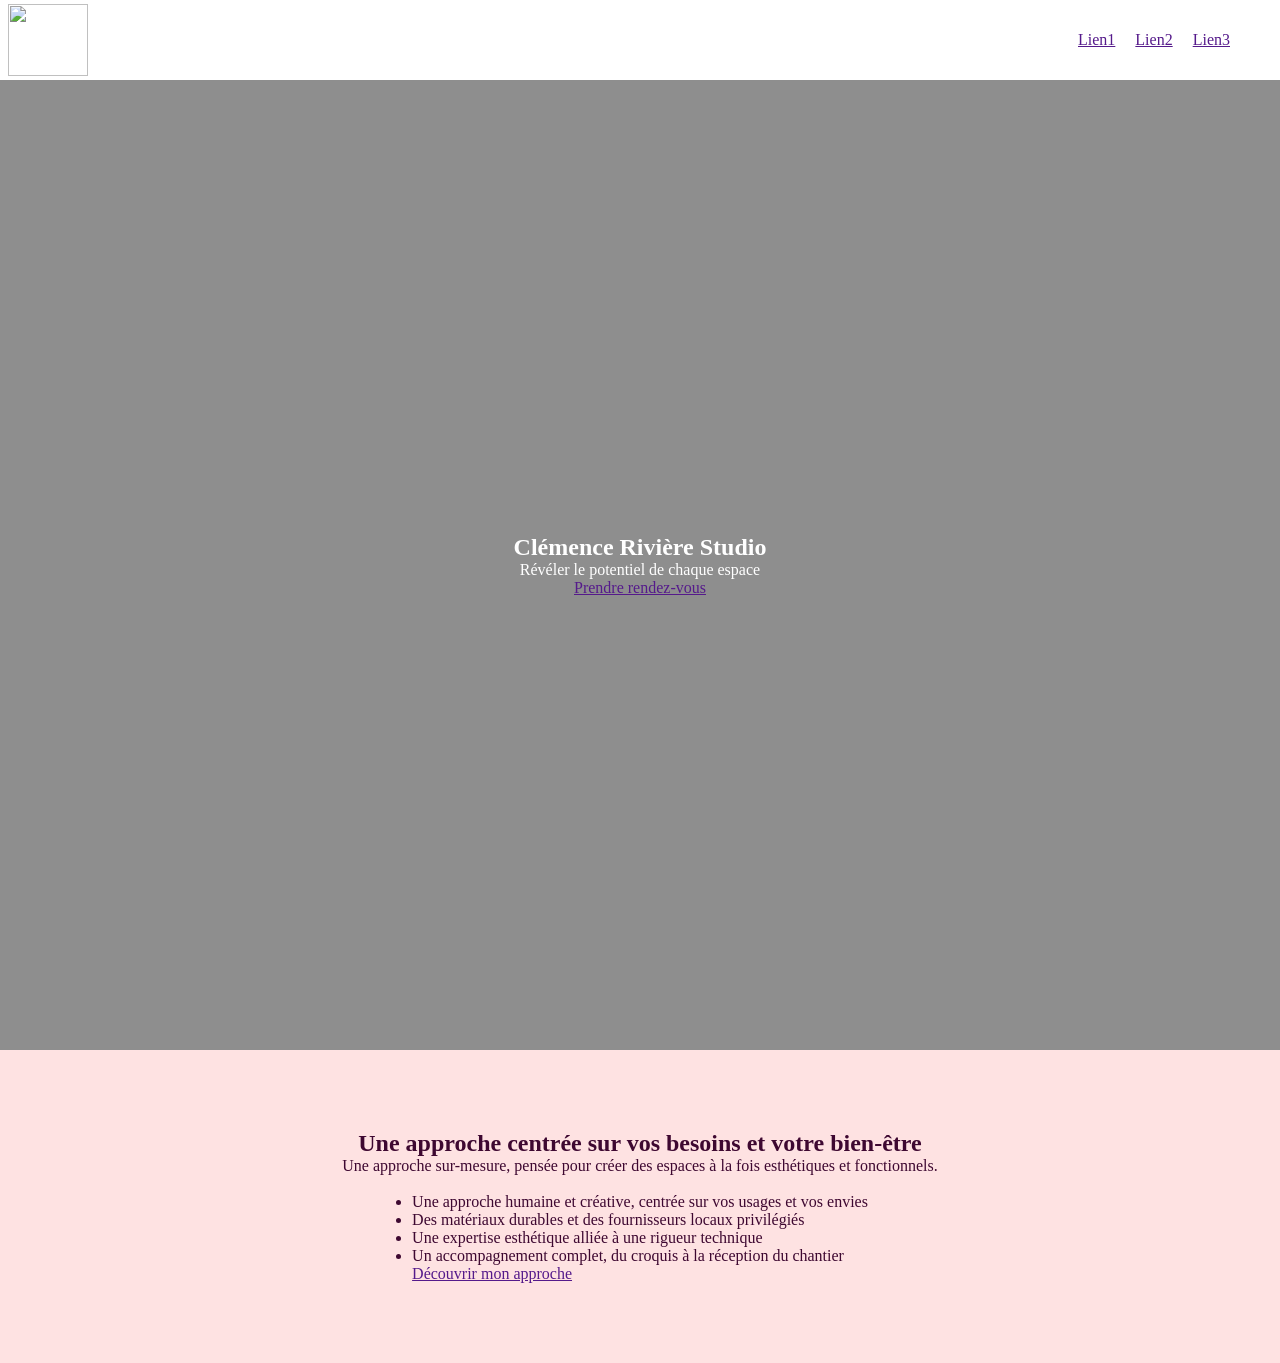
==== index.html @ e51245db "index corriger" ====
<!DOCTYPE html>
<html lang="en">

<head>
    <meta charset="UTF-8">
    <meta name="viewport" content="width=device-width, initial-scale=1.0">
    <title>Landing Page</title>
    <link rel="stylesheet" href="style.css">
</head>

<body>
    <header>
        <div class="logo-lien">
            <img src="assets/architecte-interieur/logo.png" alt="" class="logosectionhero">
            <nav class="lien-nav">
                <a href="">Lien1</a>
                <a href="">Lien2</a>
                <a href="">Lien3</a>
                <button><a href=""></a></button>
            </nav>
        </div>
        

        <section id="hero">
            <div class="container">
                <h1>Clémence Rivière Studio</h1>
                <p>Révéler le potentiel de chaque espace</p>
                <a class="button" href="">Prendre rendez-vous</a>
                <!-- <div class="flexRow">
                    <a class="button" href="">Découvrir</a>
                    <a class="button" href="">Découvrir</a>
                </div> -->
            </div>
        </section>

    </header>
    <main>
        <section class="page2">
            <div class="container">
                <h2>Une approche centrée sur vos besoins et votre bien-être</h2>
                <p>Une approche sur-mesure, pensée pour créer des espaces à la fois esthétiques et fonctionnels.</p>
                <div class="flexRow">
                    <img src="" alt="">
                    <div class="contentColum">
                        <ul>
                            <li>Une approche humaine et créative, centrée sur vos usages et vos envies</li>
                            <li>Des matériaux durables et des fournisseurs locaux privilégiés</li>
                            <li>Une expertise esthétique alliée à une rigueur technique</li>
                            <li>Un accompagnement complet, du croquis à la réception du chantier</li>
                        </ul>
                        <a class="button" href="">Découvrir mon approche</a>
                    </div>
                </div>
            </div>
        </section>


    </main>
</body>

</html>
---- style.css ----
*{
    margin: 0%;
    border: 0;
    padding: 0%;
}
:root{
    --primary:#551144;
    --secondary:#FEE2E2;
    --text:#3E0831;
}
nav{
    background-color: white;
    gap: 20px;
    list-style: none;
    display: flex;
    justify-content: flex-end;
}
.logo-lien{
    display: flex;
    flex-direction: row;
    align-items: center;
    justify-content: space-between;
    padding-right: 30px;
}
.lien-nav a{
    display: flex;
    flex-direction: row;
    
}
#hero{
    background-image: linear-gradient(#00000071, #00000071), url(assets/architecte-interieur/projets/appartement-haussmannien.jpg);
    background-size: cover;
    background-position: center;
    background-repeat: no-repeat;
    width: auto;
    height: 90vh;
    color: white;
    /* filter: brightness(0.5); */
    display: flex;
}
.logosectionhero{
    padding: 4px;
    height: 72px;
    width: 80px;
    margin-left: 4px;
}
section{
    padding: 80px 24px;
}
.container{
    margin: auto;
    width: 1080px;
    display: flex;
    flex-direction: column;
    align-items: center;
    justify-content: center;
}
.page2{
    background-color: #FEE2E2;
    color: #3E0831;
}
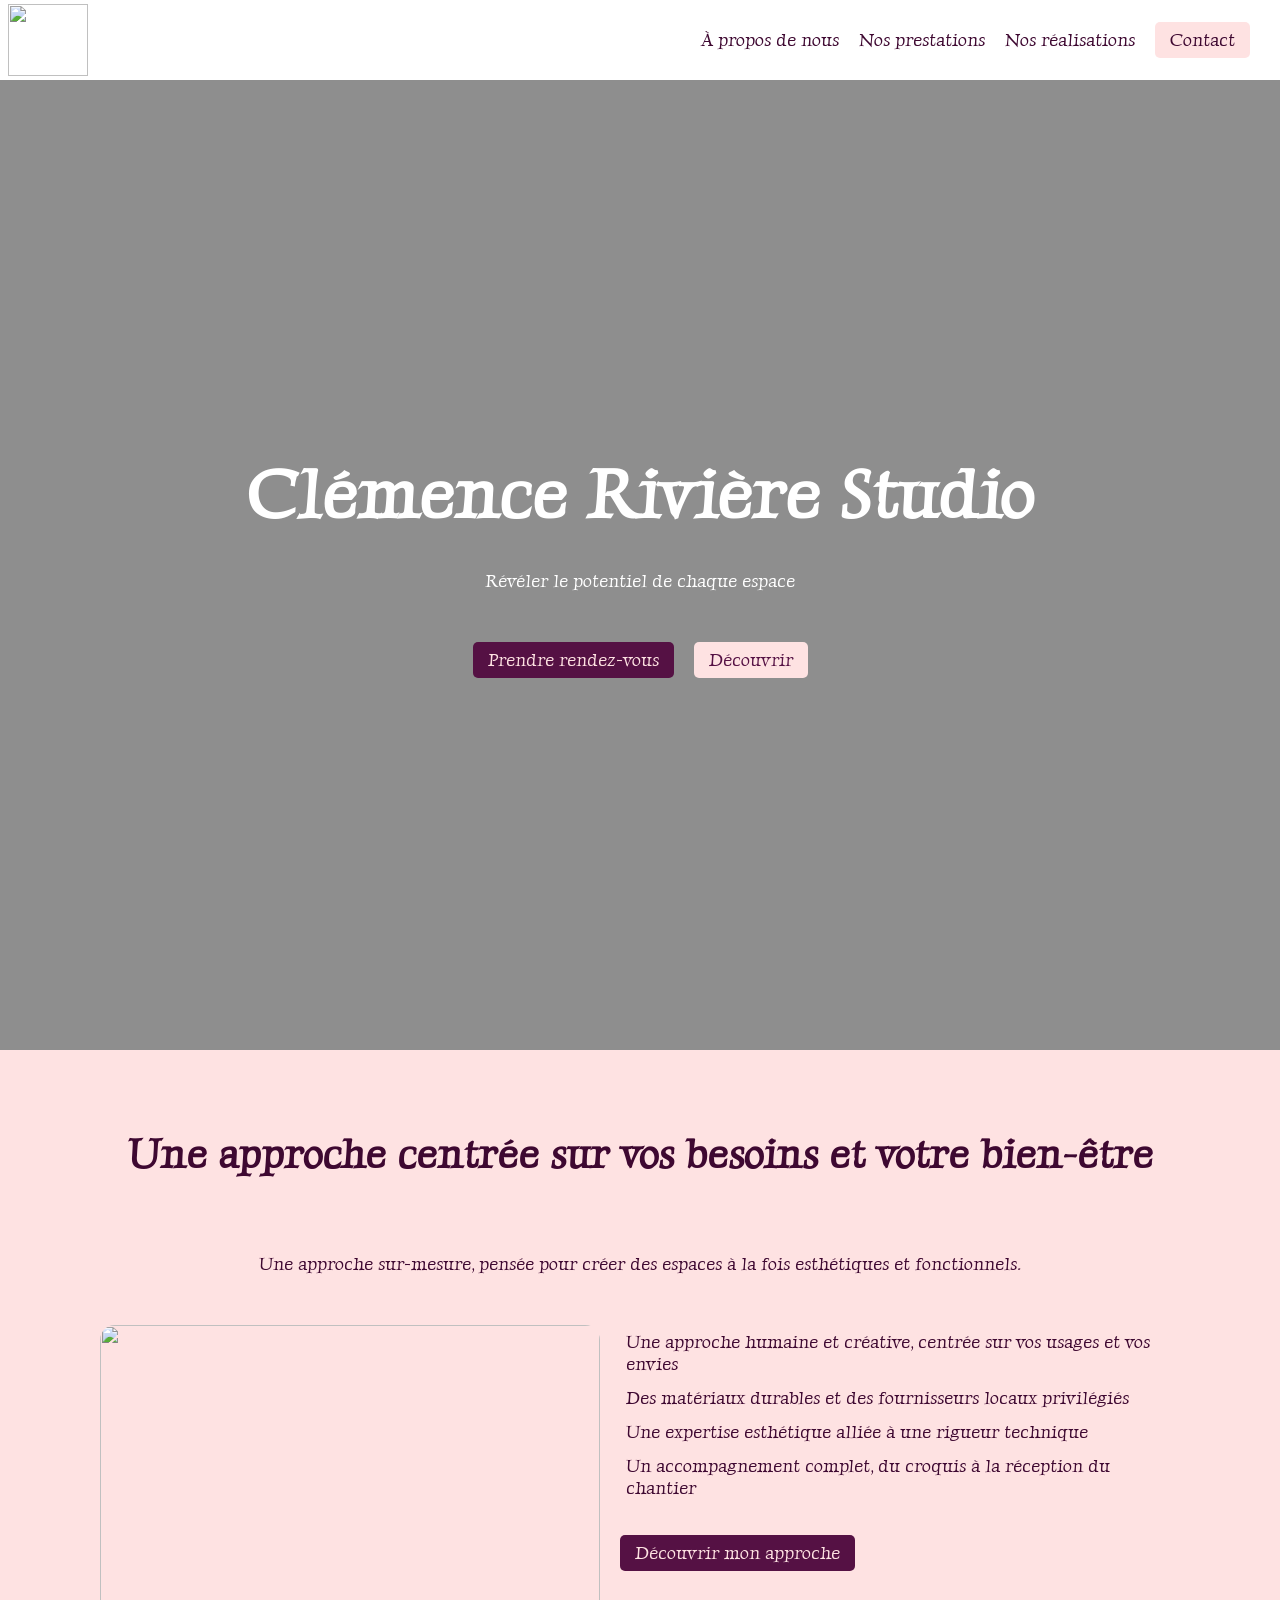
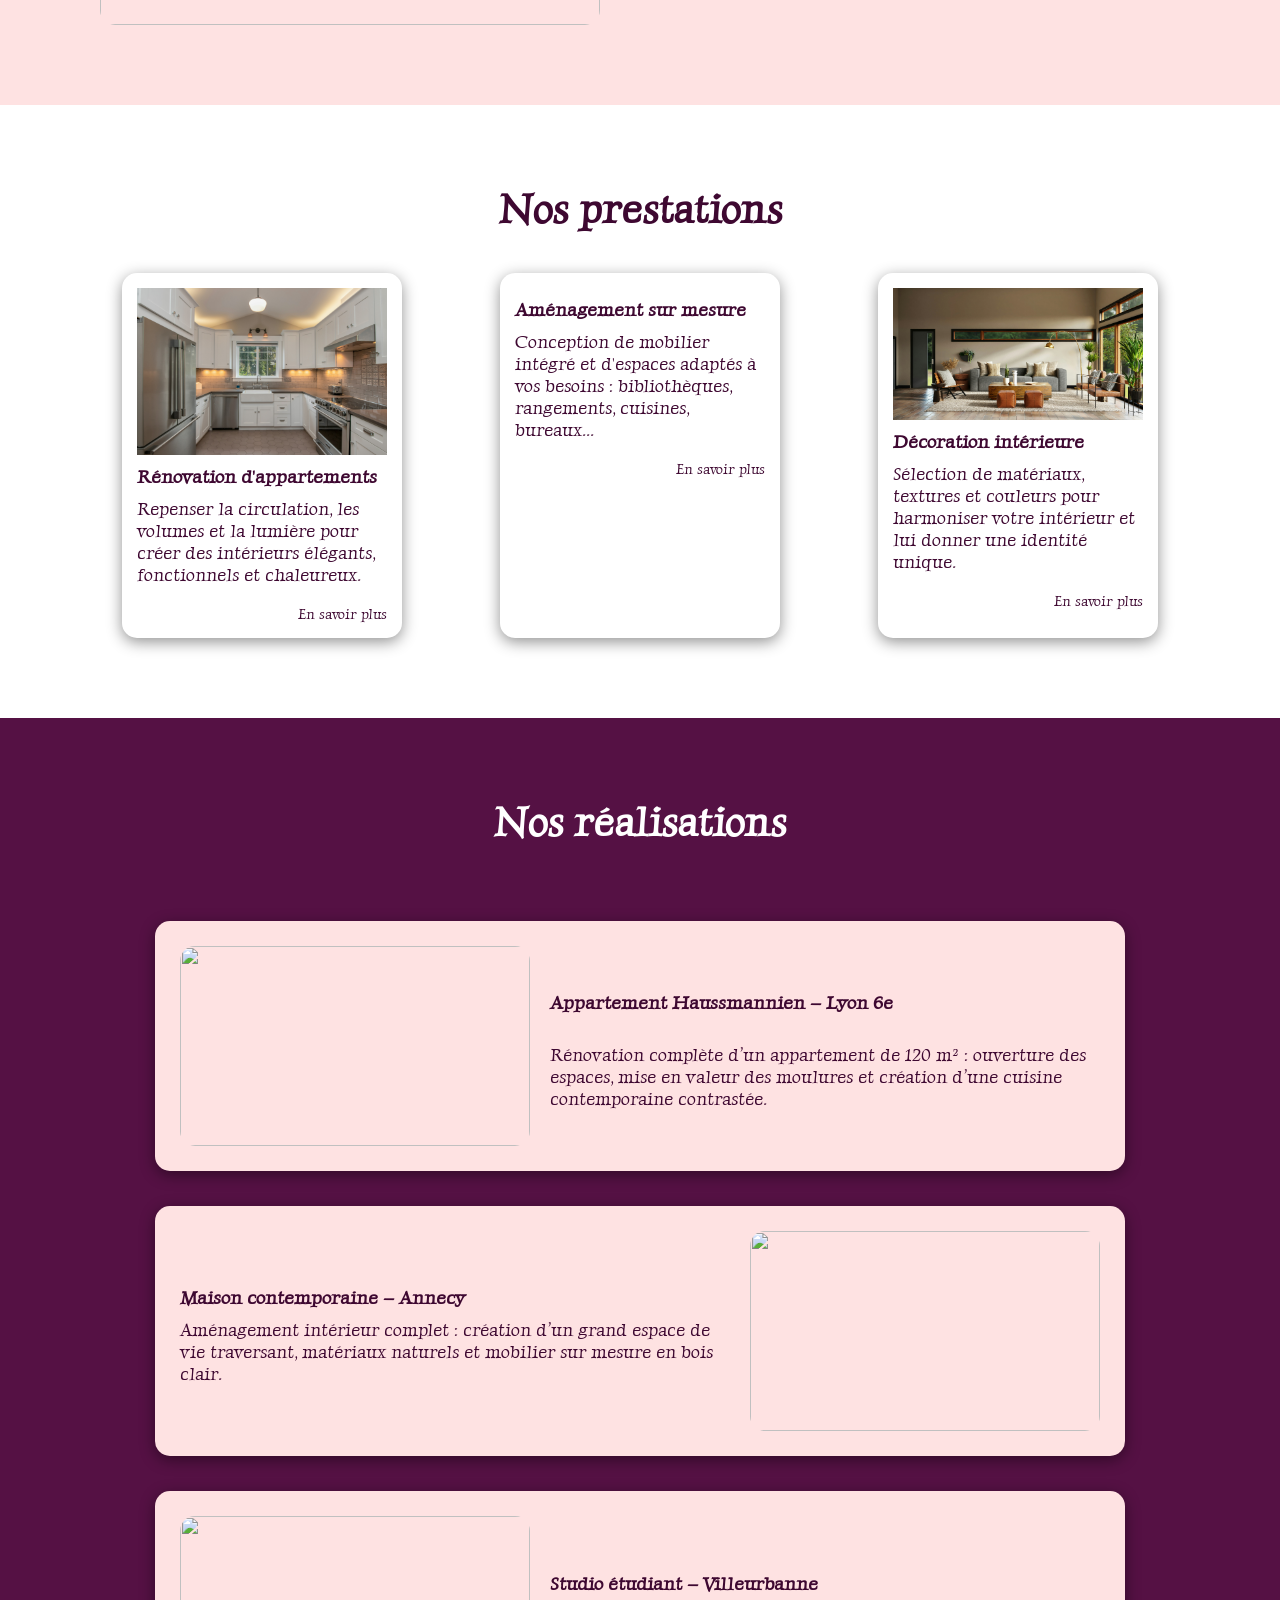
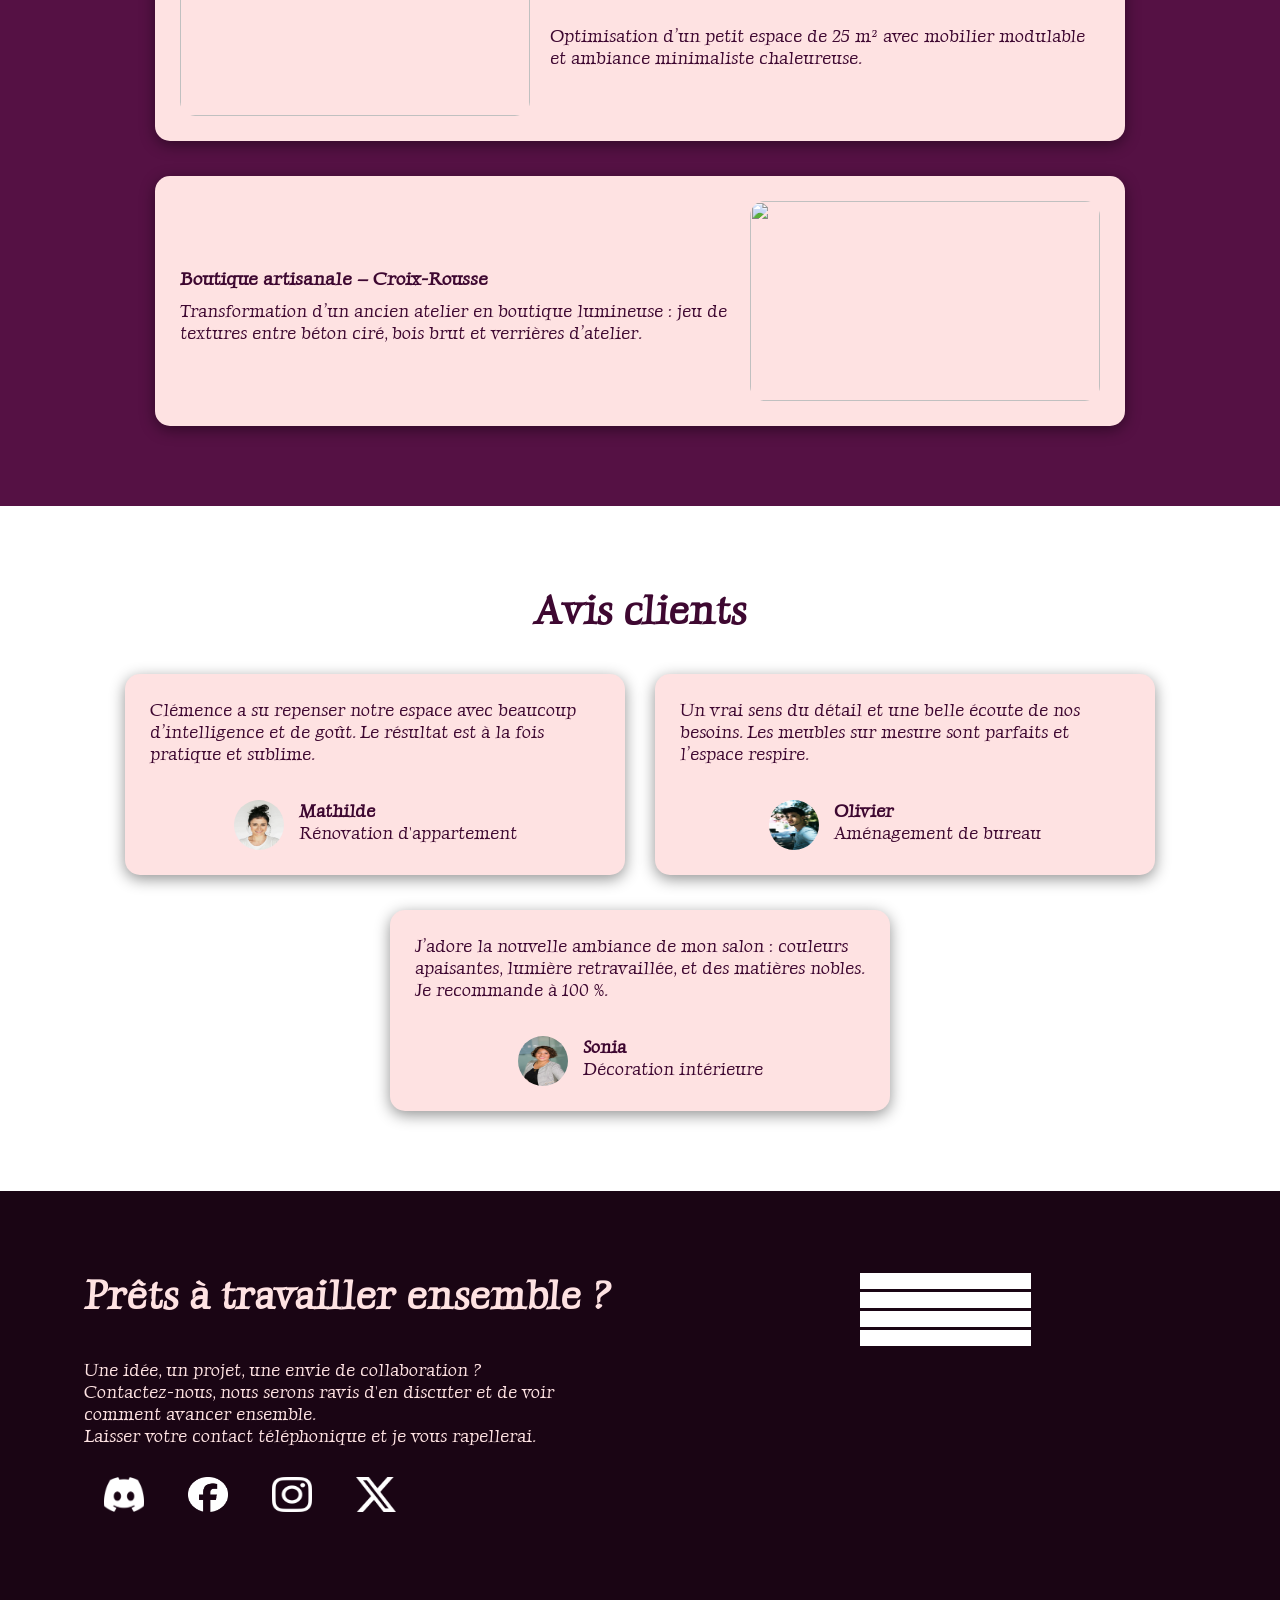
==== commit 0cb41146: "rendu2" ====
--- a/index.html
+++ b/index.html
@@ -6,55 +6,206 @@
     <meta name="viewport" content="width=device-width, initial-scale=1.0">
     <title>Landing Page</title>
     <link rel="stylesheet" href="style.css">
-</head>
+    <link rel="preconnect" href="https://fonts.googleapis.com">
+    <link rel="preconnect" href="https://fonts.gstatic.com" crossorigin>
+    <link href="https://fonts.googleapis.com/css2?family=Luxurious+Roman&display=swap" rel="stylesheet">
 
 <body>
     <header>
         <div class="logo-lien">
-            <img src="assets/architecte-interieur/logo.png" alt="" class="logosectionhero">
+            <img class="logosectionhero" src="assets/architecte-interieur/logo.png" alt="">
             <nav class="lien-nav">
-                <a href="">Lien1</a>
-                <a href="">Lien2</a>
-                <a href="">Lien3</a>
-                <button><a href=""></a></button>
+                <a href="#ancre1">À propos de nous</a>
+                <a href="#ancre2">Nos prestations</a>
+                <a href="#ancre3">Nos réalisations</a>
+                <a class="button1" href="#ancre4">Contact</a>
             </nav>
         </div>
-        
+
 
         <section id="hero">
             <div class="container">
                 <h1>Clémence Rivière Studio</h1>
                 <p>Révéler le potentiel de chaque espace</p>
-                <a class="button" href="">Prendre rendez-vous</a>
-                <!-- <div class="flexRow">
-                    <a class="button" href="">Découvrir</a>
-                    <a class="button" href="">Découvrir</a>
-                </div> -->
+                <div class="flexRow1">
+                    <a class="button2" href="">Prendre rendez-vous</a>
+                    <a class="button3" href="">Découvrir</a>
+                </div>
             </div>
         </section>
 
     </header>
     <main>
-        <section class="page2">
+        <section class="page2" id="ancre1">
             <div class="container">
                 <h2>Une approche centrée sur vos besoins et votre bien-être</h2>
                 <p>Une approche sur-mesure, pensée pour créer des espaces à la fois esthétiques et fonctionnels.</p>
-                <div class="flexRow">
-                    <img src="" alt="">
-                    <div class="contentColum">
+                <div class="flexRow1">
+                    <img class="image2" src="assets/architecte-interieur/illustration-plan.jpg" alt="">
+                    <div class="contentColumn">
                         <ul>
                             <li>Une approche humaine et créative, centrée sur vos usages et vos envies</li>
                             <li>Des matériaux durables et des fournisseurs locaux privilégiés</li>
                             <li>Une expertise esthétique alliée à une rigueur technique</li>
                             <li>Un accompagnement complet, du croquis à la réception du chantier</li>
                         </ul>
-                        <a class="button" href="">Découvrir mon approche</a>
+                        <a class="button4" href="">Découvrir mon approche</a>
                     </div>
                 </div>
             </div>
         </section>
 
-
+        <section id="ancre2">
+            <h2>Nos prestations</h2>
+            <div class="article">
+                <article class="card">
+                    <img src="assets/architecte-interieur/clay-elliot.jpg" alt="">
+                    <h3>Rénovation d'appartements</h3>
+                    <p>Repenser la circulation, les volumes et la lumière pour créer des intérieurs élégants,
+                        fonctionnels
+                        et chaleureux.</p>
+                    <a class="button5" href="button5">En savoir plus</a>
+                </article>
+                <article class="card">
+                    <img src="assets/architecte-interieur/illustration-plan.jpg" alt="">
+                    <h3>Aménagement sur mesure</h3>
+                    <p>Conception de mobilier intégré et d'espaces adaptés à vos besoins : bibliothèques, rangements,
+                        cuisines, bureaux...</p>
+                    <a class="button5" href="button5">En savoir plus</a>
+                </article>
+                <article class="card">
+                    <img src="assets/architecte-interieur/spacejoy.jpg" alt="">
+                    <h3>Décoration intérieure</h3>
+                    <p>Sélection de matériaux, textures et couleurs pour harmoniser votre intérieur et lui donner une
+                        identité unique.</p>
+                    <a class="button5" href="button5">En savoir plus</a>
+                </article>
+            </div>
+        </section>
+
+        <section class="page4" id="ancre3">
+            <div class="container">
+                <h2 class="titre">Nos réalisations</h2>
+                <article class="article1">
+                    <img class="image3" src="assets/architecte-interieur/projets/appartement-haussmannien.jpg" alt="">
+                    <div class="appartement1">
+                        <h3>
+                            Appartement Haussmannien – Lyon 6e
+                        </h3>
+                        <p>
+                            Rénovation complète d’un appartement de 120 m² : ouverture des espaces, mise en valeur
+                            des moulures et création d’une cuisine contemporaine contrastée.
+                        </p>
+                    </div>
+                </article>
+                <article class="article1">
+                    <div class="appartement2">
+                        <h3>
+                            Maison contemporaine – Annecy
+                        </h3>
+                        <p>
+                            Aménagement intérieur complet : création d’un grand espace de vie traversant, matériaux
+                            naturels et mobilier sur mesure en bois clair.
+                        </p>
+                    </div>
+                    <img class="image3" src="assets/architecte-interieur/projets/maison-contemporaine.jpg" alt="">
+                </article>
+                <article class="article1">
+                    <img class="image3" src="assets/architecte-interieur/projets/studio-etudiant.jpg" alt="">
+                    <div class="appartement1">
+                        <h3>
+                            Studio étudiant – Villeurbanne
+                        </h3>
+                        <p>
+                            Optimisation d’un petit espace de 25 m² avec mobilier modulable et ambiance minimaliste
+                            chaleureuse.
+                        </p>
+                    </div>
+                </article>
+                <article class="article1">
+                    <div class="appartement2">
+                        <h3>
+                            Boutique artisanale – Croix-Rousse
+                        </h3>
+                        <p>
+                            Transformation d’un ancien atelier en boutique lumineuse : jeu de textures entre béton ciré,
+                            bois brut et verrières d’atelier.
+                        </p>
+                    </div>
+                    <img class="image3" src="assets/architecte-interieur/projets/devanture-boutique.jpg" alt="">
+                </article>
+            </div>
+        </section>
+
+        <section>
+            <div>
+                <h2>Avis clients</h2>
+                <div class="container">
+                    <div class="divAvis1">
+                        <article class="article2">
+                            <p>Clémence a su repenser notre espace avec beaucoup d’intelligence et de goût. Le résultat
+                                est à la fois pratique et sublime.</p>
+                            <div class="flexRow2">
+                                <img class="avis" src="assets/architecte-interieur/mathilde.jpg" alt="">
+                                <div class="flexColumn">
+                                    <p><strong>Mathilde</strong></p>
+                                    <p>Rénovation d'appartement</p>
+                                </div>
+                            </div>
+                        </article>
+                        <article class="article2">
+                            <p>Un vrai sens du détail et une belle écoute de nos besoins. Les meubles sur mesure sont
+                                parfaits et l’espace respire.</p>
+                            <div class="flexRow2">
+                                <img class="avis" src="assets/architecte-interieur/olivier.jpg" alt="">
+                                <div class="flexColumn">
+                                    <p><strong>Olivier</strong></p>
+                                    <p>Aménagement de bureau</p>
+                                </div>
+                            </div>
+                        </article>
+                    </div>
+                    <div class="divAvis2">
+                        <article class="article2">
+                            <p>J’adore la nouvelle ambiance de mon salon : couleurs apaisantes, lumière retravaillée, et
+                                des matières nobles. Je recommande à 100 %.</p>
+                            <div class="flexRow2">
+                                <img class="avis" src="assets/architecte-interieur/sonia.jpg" alt="">
+                                <div class="flexColumn">
+                                    <p><strong>Sonia</strong></p>
+                                    <p>Décoration intérieure</p>
+                                </div>
+                            </div>
+                        </article>
+                    </div>
+                </div>
+            </div>
+        </section>
+
+        <section class="page6" id="ancre4">
+            <div class="footer">
+            <div class="footer1">
+            <h2 class="titrefooter">Prêts à travailler ensemble ?</h2>
+            <p>Une idée, un projet, une envie de collaboration ?</p>
+            <p>Contactez-nous, nous serons ravis d'en discuter et de voir <br> comment avancer ensemble.</p>
+            <p>Laisser votre contact téléphonique et je vous rapellerai.</p>
+            <a href="https://discord.com/"><img class="icon" src="assets/architecte-interieur/discord.png" alt=""></a>
+            <a href="https://www.facebook.com/login/?next=https%3A%2F%2Fwww.facebook.com%2F%3Flocale%3Dfr_FR"><img class="icon" src="assets/architecte-interieur/facebook.png" alt=""></a>
+            <a href="https://www.instagram.com/?hl=fr"><img class="icon" src="assets/architecte-interieur/instagram.png" alt=""></a>
+            <a href="https://x.com/?lang=fr"><img class="icon"src="assets/architecte-interieur/x.png" alt=""></a>
+            </div>
+            <div class="form">
+            <form action=""></form>
+            <input type="Nom">
+            <form action=""></form>
+            <input type="Téléphone" name="" id="">
+            <form action=""></form>
+            <input type="Email" name="" id="">
+            <form action=""></form>
+            <input type="Message">
+            </div>
+            </div>
+        </section>
     </main>
 </body>
 
--- a/style.css
+++ b/style.css
@@ -2,19 +2,54 @@
     margin: 0%;
     border: 0;
     padding: 0%;
-}
+    font-family: "Luxurious Roman", serif;
+}
+
+
+a{
+    text-decoration: none;
+    color: var(--text);
+}
+
+
 :root{
     --primary:#551144;
     --secondary:#FEE2E2;
     --text:#3E0831;
 }
+
+
 nav{
     background-color: white;
     gap: 20px;
     list-style: none;
     display: flex;
     justify-content: flex-end;
-}
+    align-items: center;
+}
+
+
+h1{
+    font-size: 69px;
+    display: flex;
+    justify-content: center;
+}
+
+
+h2{
+    font-size: 40px;
+    display: flex;
+    justify-content: center;
+    padding-bottom: 40px;
+    color: var(--text);
+}
+
+
+p,a,ul{
+    font-size: 18px;
+}
+
+
 .logo-lien{
     display: flex;
     flex-direction: row;
@@ -22,11 +57,8 @@
     justify-content: space-between;
     padding-right: 30px;
 }
-.lien-nav a{
-    display: flex;
-    flex-direction: row;
-    
-}
+
+
 #hero{
     background-image: linear-gradient(#00000071, #00000071), url(assets/architecte-interieur/projets/appartement-haussmannien.jpg);
     background-size: cover;
@@ -35,18 +67,23 @@
     width: auto;
     height: 90vh;
     color: white;
-    /* filter: brightness(0.5); */
-    display: flex;
-}
+    display: flex;
+}
+
+
 .logosectionhero{
     padding: 4px;
     height: 72px;
     width: 80px;
     margin-left: 4px;
 }
+
+
 section{
     padding: 80px 24px;
 }
+
+
 .container{
     margin: auto;
     width: 1080px;
@@ -54,8 +91,240 @@
     flex-direction: column;
     align-items: center;
     justify-content: center;
-}
+    gap: 35px;
+}
+
+
 .page2{
-    background-color: #FEE2E2;
-    color: #3E0831;
+    background-color: var(--secondary);
+    color: var(--text);
+}
+
+
+.button1{
+    background-color: var(--secondary);
+    padding: 7px 15px;
+    border-radius: 5px;
+}
+
+
+.flexRow1{
+    padding-top: 15px;
+    display: flex;
+    flex-direction: row;
+    gap: 20px;
+}
+
+
+.button2{
+    color: var(--secondary);
+    background-color: var(--primary);
+    padding: 7px 15px;
+    border-radius: 5px;
+}
+
+
+.button3{
+    color: var(--primary);
+    background-color: var(--secondary);
+    padding: 7px 15px;
+    border-radius: 5px;
+}
+
+
+.image2{
+    height: 300px;
+    width: 500px;
+    border-radius: 15px;
+}
+
+
+li{
+    display: flex;
+    flex-direction: column;
+    padding: 6px;
+}
+
+
+.card{
+    box-shadow: 0px 4px 15px rgba(0, 0, 0, 0.432);
+    border-radius: 15px;
+    display: flex;
+    flex-direction: column;
+    height: auto;
+    width: 250px;
+    padding: 15px;
+    
+}
+
+
+.article{
+    display: flex;
+    justify-content: space-evenly;
+}
+
+
+.button4{
+    color: var(--secondary);
+    background-color: var(--primary);
+    padding: 7px 15px;
+    border-radius: 5px;
+    display: flex;
+    margin-top: 30px;
+    width: fit-content;
+}
+
+
+.contentcolumn{
+    gap: 30px;
+}
+
+
+h3{
+    padding: 10px 0px;
+}
+
+
+
+.button5{
+    display: flex;
+    justify-content: end;
+    padding-top: 20px;
+    font-size: 14px;
+}
+
+
+.appartement1 h3{
+    padding-bottom: 30px;
+}
+
+
+.image3{
+    height: 200px;
+    width: 350px;
+    border-radius: 15px;
+}
+
+
+.flexRow2{
+    padding-top: 15px;
+    display: flex;
+    flex-direction: row;
+    gap: 20px;
+}
+
+
+.appartement1{
+    width: 550px;
+}
+
+
+.page4{
+    background-color: var(--primary);
+    color: white;
+}
+
+
+.article1{
+    display: flex;
+    flex-direction: row;
+    box-shadow: 0px 4px 15px rgba(0, 0, 0, 0.432);
+    border-radius: 15px;
+    padding: 25px;
+    background: var(--secondary);
+    gap: 20px;
+    justify-content: center;
+    align-items: center;
+    color: var(--text);
+}
+
+
+.appartement2{
+    width: 550px;
+}
+
+
+.article2{
+    display: flex;
+    flex-direction: column;
+    box-shadow: 0px 4px 15px rgba(0, 0, 0, 0.432);
+    border-radius: 15px;
+    padding: 25px;
+    background: var(--secondary);
+    gap: 20px;
+    justify-content: center;
+    align-items: center;
+    color: var(--text);
+    width: 450px;
+}
+
+
+.avis{
+    width: 50px;
+    height: 50px;
+    border-radius: 100%;
+}
+
+
+.divAvis1{
+    display: flex;
+    gap: 30px;
+}
+
+
+.flexRow2{
+    display: flex;
+    gap: 15px;
+}
+
+
+.flexColumn{
+    display: flex;
+    flex-direction: column;
+}
+
+
+#ancre2{
+    color: var(--text);
+}
+
+
+.titre{
+    color: white;
+}
+
+
+.page6{
+    background-color: #1a0514;
+    color: var(--secondary);
+}
+
+
+.icon{
+    height: 35px;
+    width: 40px;
+    margin-top: 10px;
+    padding: 20px;
+}
+
+
+.titrefooter{
+    color: var(--secondary);
+    display: flex;
+    justify-content: left;
+}
+
+
+.footer{
+    display: flex;
+}
+
+
+.footer1{
+    margin-left: 60px;
+}
+
+
+.form{
+    margin-left: 250px;
 }
